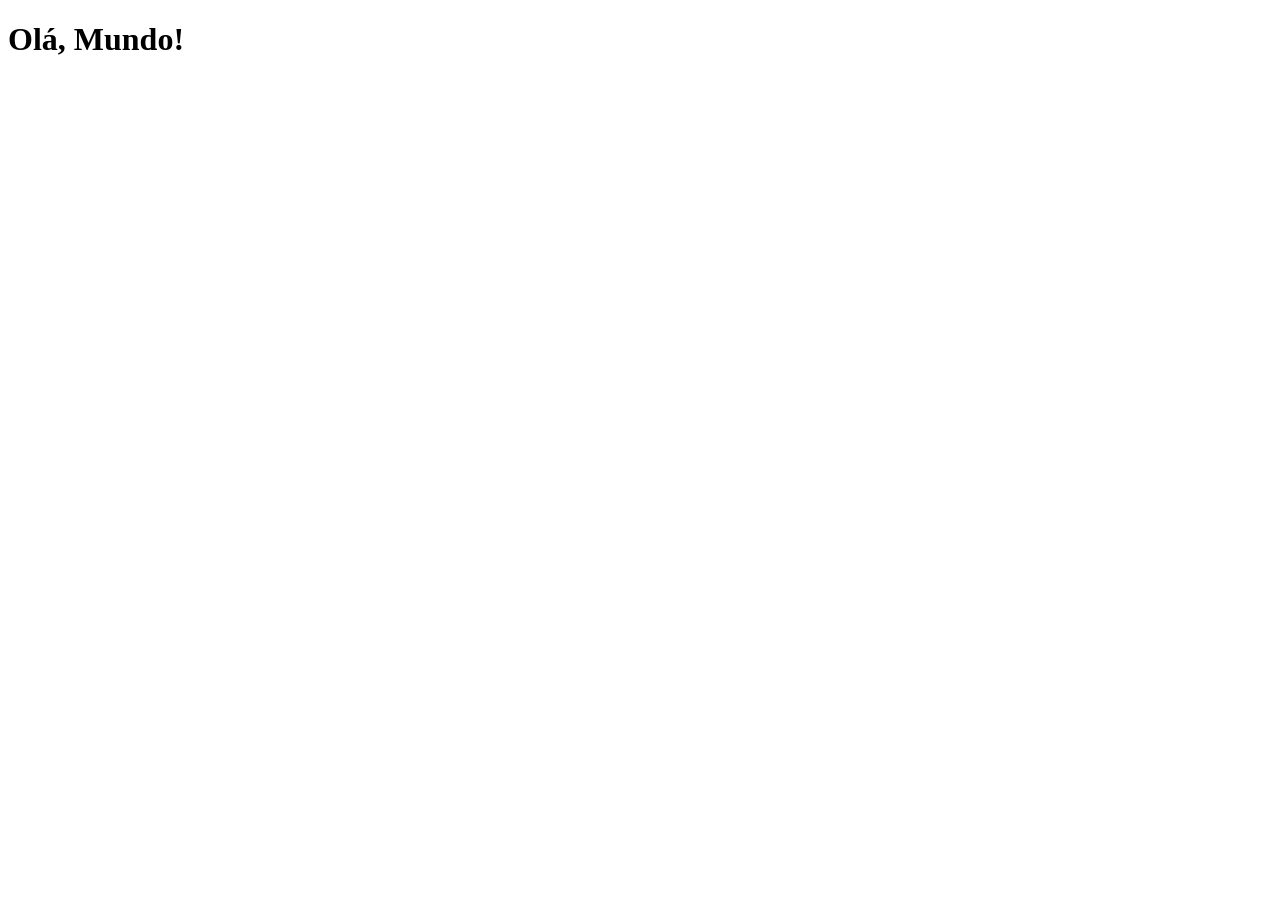
==== index.html @ 5e3411a0 "Criei a página principal" ====
<!DOCTYPE html>
<html lang="pt-br">
<head>
    <meta charset="UTF-8">
    <meta name="viewport" content="width=device-width, initial-scale=1.0">
    <link rel="shortcut icon" href="favicon.ico" type="image/x-icon">
    <title>Projeto Redes Socias</title>
</head>
<body>
    <h1>Olá, Mundo!</h1>
</body>
</html>
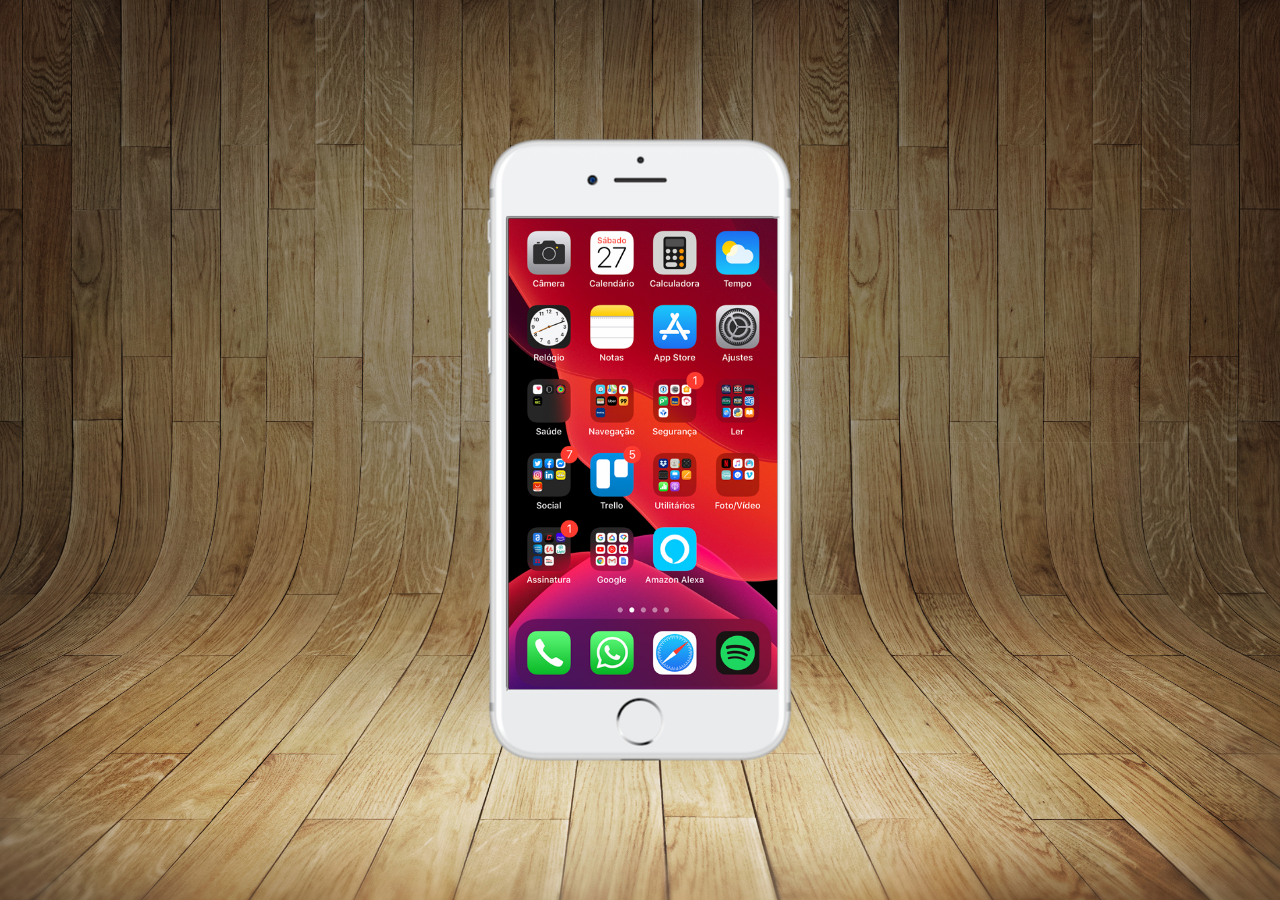
==== commit 5f8b2fba: "criei a tela home" ====
--- a/index.html
+++ b/index.html
@@ -5,8 +5,16 @@
     <meta name="viewport" content="width=device-width, initial-scale=1.0">
     <link rel="shortcut icon" href="favicon.ico" type="image/x-icon">
     <title>Projeto Redes Socias</title>
+    <link rel="stylesheet" href="estilos/style.css">
 </head>
 <body>
-    <h1>Olá, Mundo!</h1>
+    <main>
+        <section id="telefone">
+            <iframe src="home.html" name="tela" id="tela"></iframe>
+        </section>
+        <section id="redes sociais">
+
+        </section>
+    </main>
 </body>
 </html>
--- a/estilos/style.css
+++ b/estilos/style.css
@@ -0,0 +1,43 @@
+@charset "UTF-8";
+
+* {
+    margin: 0px;
+    padding: 0px;
+    font-family: Arial, Helvetica, sans-serif;
+}
+
+html, body {
+    height: 100vh;
+    width: 100vw;
+    background-color: black;
+}
+
+body {
+    background: url(../imagens/fundo-madeira.jpg) no-repeat top center; 
+    background-size: cover;
+    background-attachment: fixed;
+}
+
+main {
+    position: relative;
+    height: 100vh;
+}
+
+section#telefone {
+    position: absolute;
+    top: 50%;
+    left: 50%;
+    transform: translate(-50%, -50%);
+    height: 627px;
+    width: 311px;
+    background-color: blue;
+    background: url('../imagens/frame-iphone.png') no-repeat;
+}
+
+iframe#tela {
+    position: relative;
+    top: 80px;
+    left: 22px;
+    width: 269px;
+    height: 471px;
+}
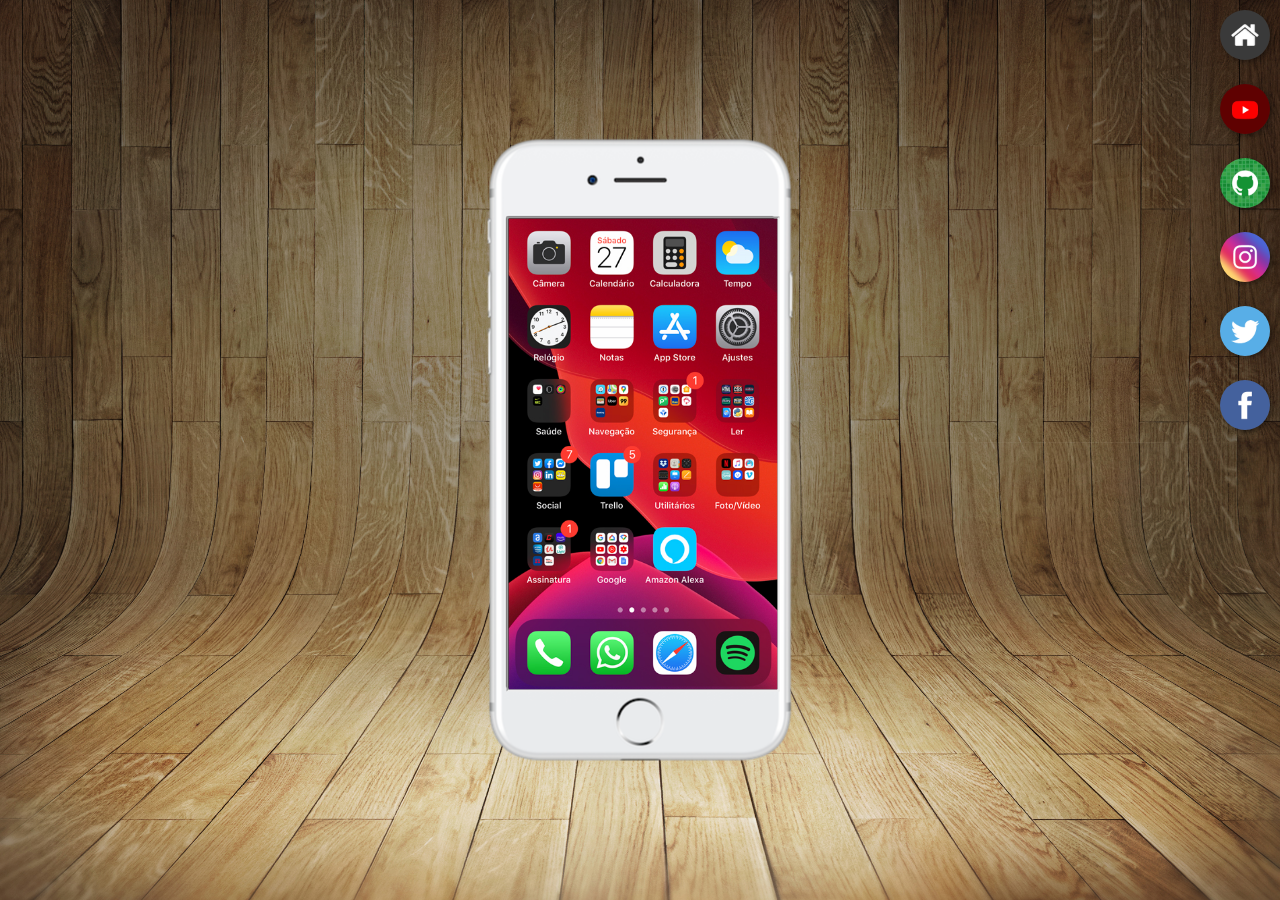
==== commit 873c67ec: "Criei botões na lateral" ====
--- a/index.html
+++ b/index.html
@@ -10,10 +10,17 @@
 <body>
     <main>
         <section id="telefone">
-            <iframe src="home.html" name="tela" id="tela"></iframe>
+            <iframe src="home.html" name="tela" id="tela">
+                Seu navegador não é compatível com isso.
+            </iframe>
         </section>
-        <section id="redes sociais">
-
+        <section id="redes-sociais">
+            <a href="#" target="tela"><img src="imagens/logo-home.jpg" alt=""></a> <br>
+            <a href="#" target="tela"><img src="imagens/logo-youtube.jpg" alt=""></a> <br>
+            <a href="#" target="tela"><img src="imagens/logo-github.jpg" alt=""></a> <br>
+            <a href="#" target="tela"><img src="imagens/logo-instagram.jpg" alt=""></a> <br>
+            <a href="#" target="tela"><img src="imagens/logo-twitter.jpg" alt=""></a> <br>
+            <a href="#" target="tela"><img src="imagens/logo-facebook.jpg" alt=""></a> <br>
         </section>
     </main>
 </body>
--- a/estilos/style.css
+++ b/estilos/style.css
@@ -40,4 +40,23 @@
     left: 22px;
     width: 269px;
     height: 471px;
+}
+
+section#redes-sociais {
+    text-align: right;
+}
+
+section#redes-sociais img {
+    width: 50px;
+    margin: 10px;
+    border-radius: 50%;
+    box-shadow: 2px 2px 5px rgba(0, 0, 0, 0.400);
+    box-sizing: border-box;
+}
+
+section#redes-sociais img:hover{
+    border: 2px solid rgba(255, 255, 255, 0.637);
+    transform: translate(-3px, -3px);
+    box-shadow: 5px 5px 10px rgba(0, 0, 0, 0.623);
+    transition: transform .3s, border 1s;
 }
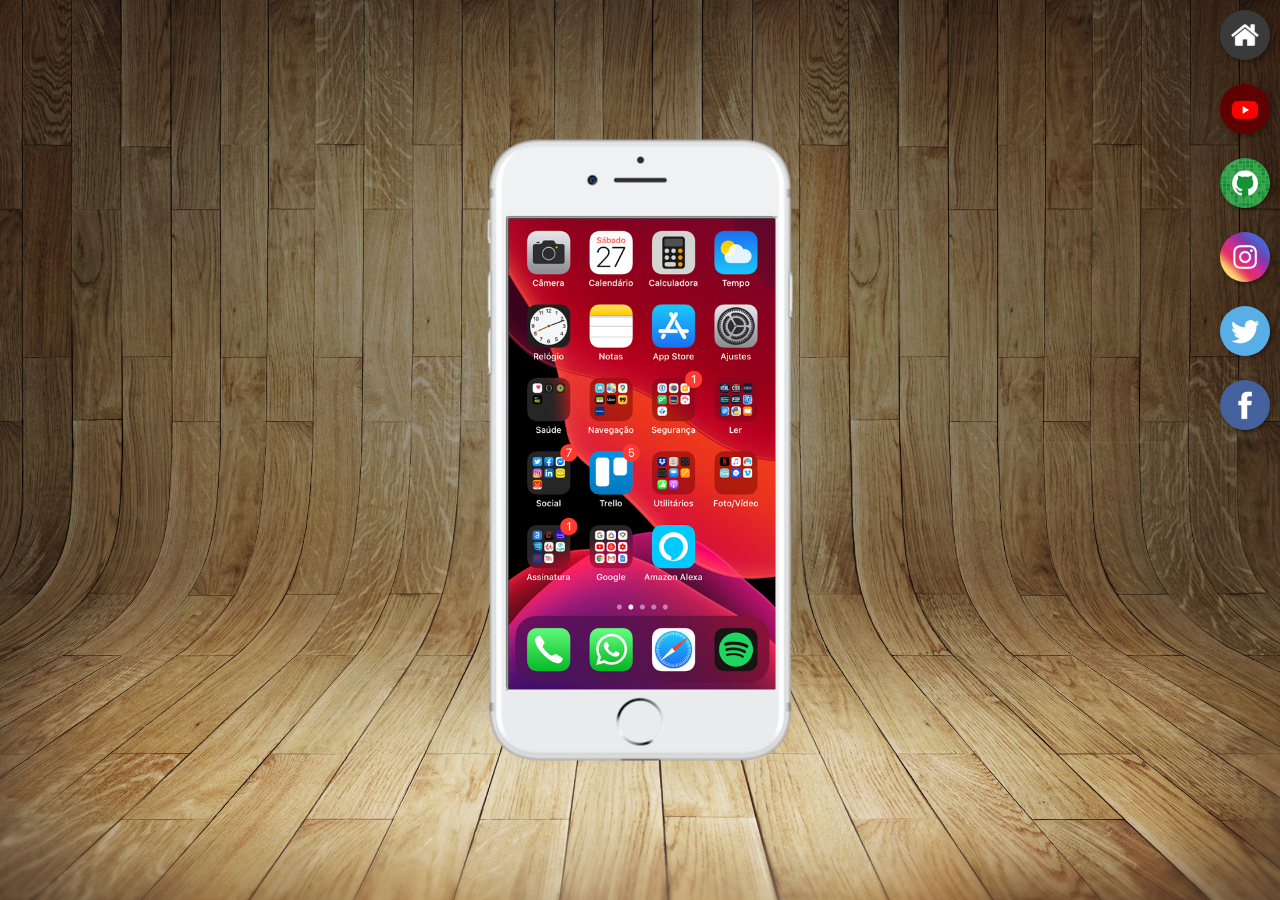
==== commit cb73f39f: "Finalizado projeto-social" ====
--- a/index.html
+++ b/index.html
@@ -15,12 +15,12 @@
             </iframe>
         </section>
         <section id="redes-sociais">
-            <a href="#" target="tela"><img src="imagens/logo-home.jpg" alt=""></a> <br>
-            <a href="#" target="tela"><img src="imagens/logo-youtube.jpg" alt=""></a> <br>
-            <a href="#" target="tela"><img src="imagens/logo-github.jpg" alt=""></a> <br>
-            <a href="#" target="tela"><img src="imagens/logo-instagram.jpg" alt=""></a> <br>
-            <a href="#" target="tela"><img src="imagens/logo-twitter.jpg" alt=""></a> <br>
-            <a href="#" target="tela"><img src="imagens/logo-facebook.jpg" alt=""></a> <br>
+            <a href="home.html" target="tela"><img src="imagens/logo-home.jpg" alt=""></a> <br>
+            <a href="youtube.html" target="tela"><img src="imagens/logo-youtube.jpg" alt=""></a> <br>
+            <a href="github.html" target="tela"><img src="imagens/logo-github.jpg" alt=""></a> <br>
+            <a href="instagram.html" target="tela"><img src="imagens/logo-instagram.jpg" alt=""></a> <br>
+            <a href="twitter.html" target="tela"><img src="imagens/logo-twitter.jpg" alt=""></a> <br>
+            <a href="facebook.html" target="tela"><img src="imagens/logo-facebook.jpg" alt=""></a> <br>
         </section>
     </main>
 </body>
--- a/estilos/style.css
+++ b/estilos/style.css
@@ -38,7 +38,7 @@
     position: relative;
     top: 80px;
     left: 22px;
-    width: 269px;
+    width: 267px;
     height: 471px;
 }
 
